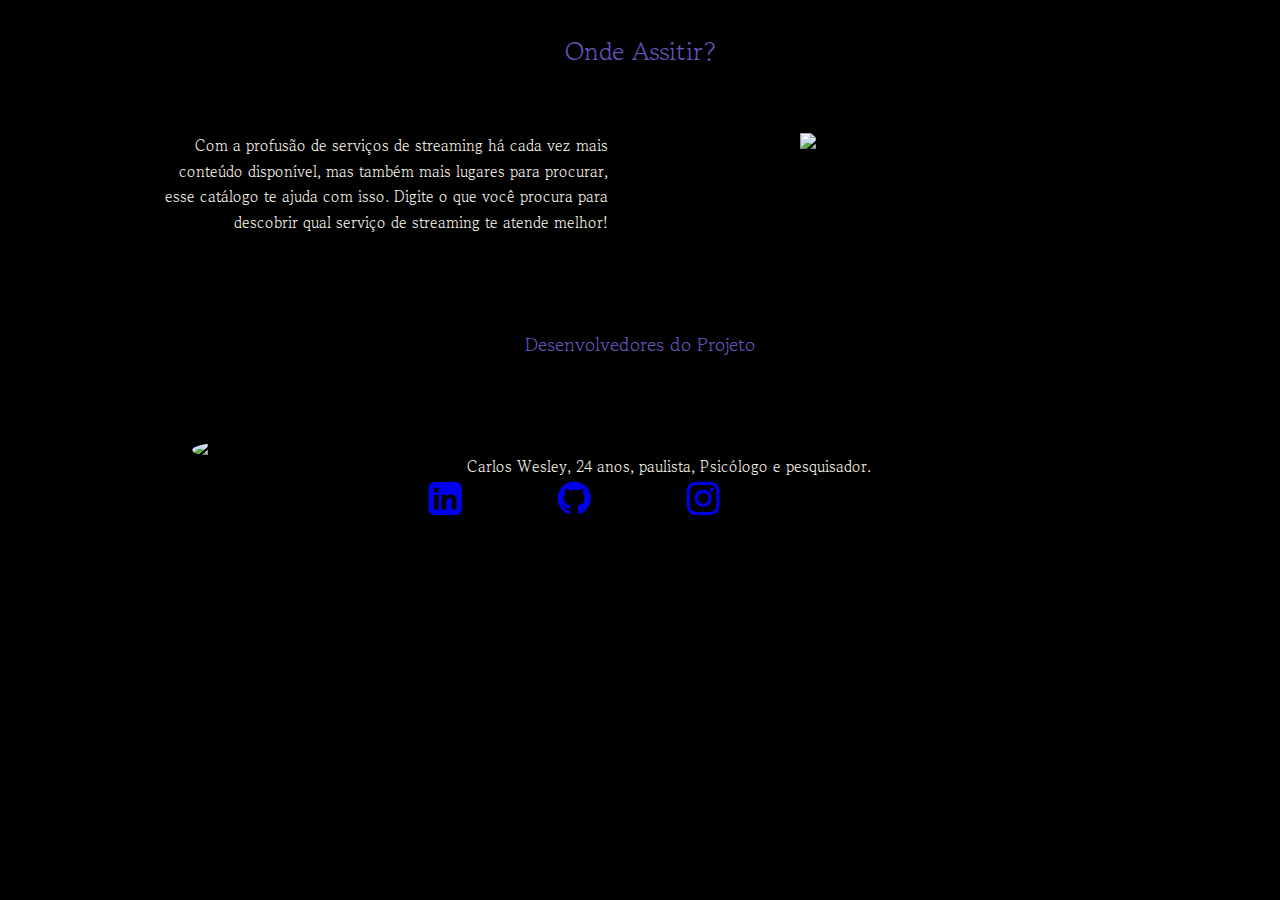
==== templates/index.html @ cbc3d456 "Merge branch 'main' of https://github.com/carlos1500/Projeto---Cat-logo" ====
<!DOCTYPE html>
<html lang="pt-br">

<head>
    <meta charset="UTF-8">
    <meta http-equiv="X-UA-Compatible" content="IE=edge">
    <meta name="viewport" content="width=device-width, initial-scale=1.0">
    <link rel="stylesheet" href="../static/css/style.css">
    <link rel="stylesheet" href="https://stackpath.bootstrapcdn.com/font-awesome/4.7.0/css/font-awesome.min.css">
    <title>Catálogo</title>
</head>

<body>

    <header>
        <P1>Onde Assitir?</P1>
        <span> Com a profusão de serviços de streaming há cada vez mais conteúdo disponível, mas também mais lugares
            para procurar, esse catálogo te ajuda com isso. Digite o que você procura para descobrir qual serviço de
            streaming te atende melhor!</span>
        <img src="../static/img/assitindo.png" alt="Ilustração de Homem assistindo com óculos 3D">
    </header>

    <section id="devs"> 
        <P2> Desenvolvedores do Projeto </P2>
        <div id=carlos>
        <img src="../static/img/euzinho.png" alt="foto de :">
        <div id=descrição> Carlos Wesley, 24 anos, paulista, Psicólogo e pesquisador.  </div>
        <div id="redes">
            <a href="https://www.linkedin.com/in/carlos1500/" target="_blank"> <i class="fa fa-linkedin-square" aria-hidden="true"></i>
            </a>

            <a href="https://github.com/carlos1500" target="_blank">
                <i class="fa fa-github" aria-hidden="true"></i>
            </a>

            <a href="https://www.instagram.com/espacopoiesis/" target="_blank">
                <i class="fa fa-instagram" aria-hidden="true"></i>
            </a></div>


        </div>

    </section>
<!-- aba -->
</body>
<!-- comentario de teste -->
<!-- cc -->
<footer>

</footer>

</html>
---- static/css/style.css ----
@import url('https://fonts.googleapis.com/css2?family=Gowun+Batang:wght@400;700&display=swap');


* {margin: 0;
    padding: 0;

}

body {
    background-color: black;
    background-image: url(../img/backpurple.jpg);
}

body header { display: flex;
    flex-wrap: wrap;
}

body header p1 {
    font-family: 'Gowun Batang', serif;
    display: flex;
    width: 100%;
    justify-content: center;
    color: rgb(101, 86, 189);
    padding: 2rem;
    font-size: 2vw;
}

body header span {
    font-family: 'Gowun Batang', serif;
    display: flex;
    justify-content: center;
    align-content: center;
    align-items: center;
    width: 35%;
    color:floralwhite;
    padding: 2rem 4rem 2rem 10rem;
    font-size: 1.2vw;
    line-height: 2vw;
    text-align:right;
}

body header img {
    display: flex;
    width: 30%;
    justify-content: flex-end;
    padding: 2rem 3rem 2rem 8rem;
}

body section#devs{
    display: flex;
    flex-wrap: wrap;
    background-color: rgba(0, 0, 0, 0.788);
}

body section#devs P2 {
    font-family: 'Gowun Batang', serif;
    font-size: 1.5vw;
    width: 100%;
    padding: 4rem;
    color: floralwhite;
    display: flex;
    justify-content: center;
    color: rgb(101, 86, 189);
    text-shadow: blanchedalmond 3px;
    }

body section#devs div#carlos {
    display: flex;
    flex-wrap: wrap;
}
body section#devs div#carlos img{
    width: 15%;
    padding: 1rem 4rem;
    margin-left: 8rem;
    display: flex;
    justify-content: center;
    border-radius: 50%;
}

body section#devs div#carlos div#descrição {
    font-family: 'Gowun Batang', serif;
    font-size: 1.2vw;
    width: 40%;
    padding: 2rem 2rem 0rem 0rem;
    color: floralwhite;
    display: flex;
    align-items: center;
    justify-content: center;
}

body section#devs div#carlos div#redes{
    width: 100%;
    padding: 0rem 2rem 2rem 0rem;
    display: flex;
    justify-content: center;
}

body section#devs div#carlos div#redes a{
    font-size: 3vw;
    padding: 0rem 3rem 0rem 3rem;
}
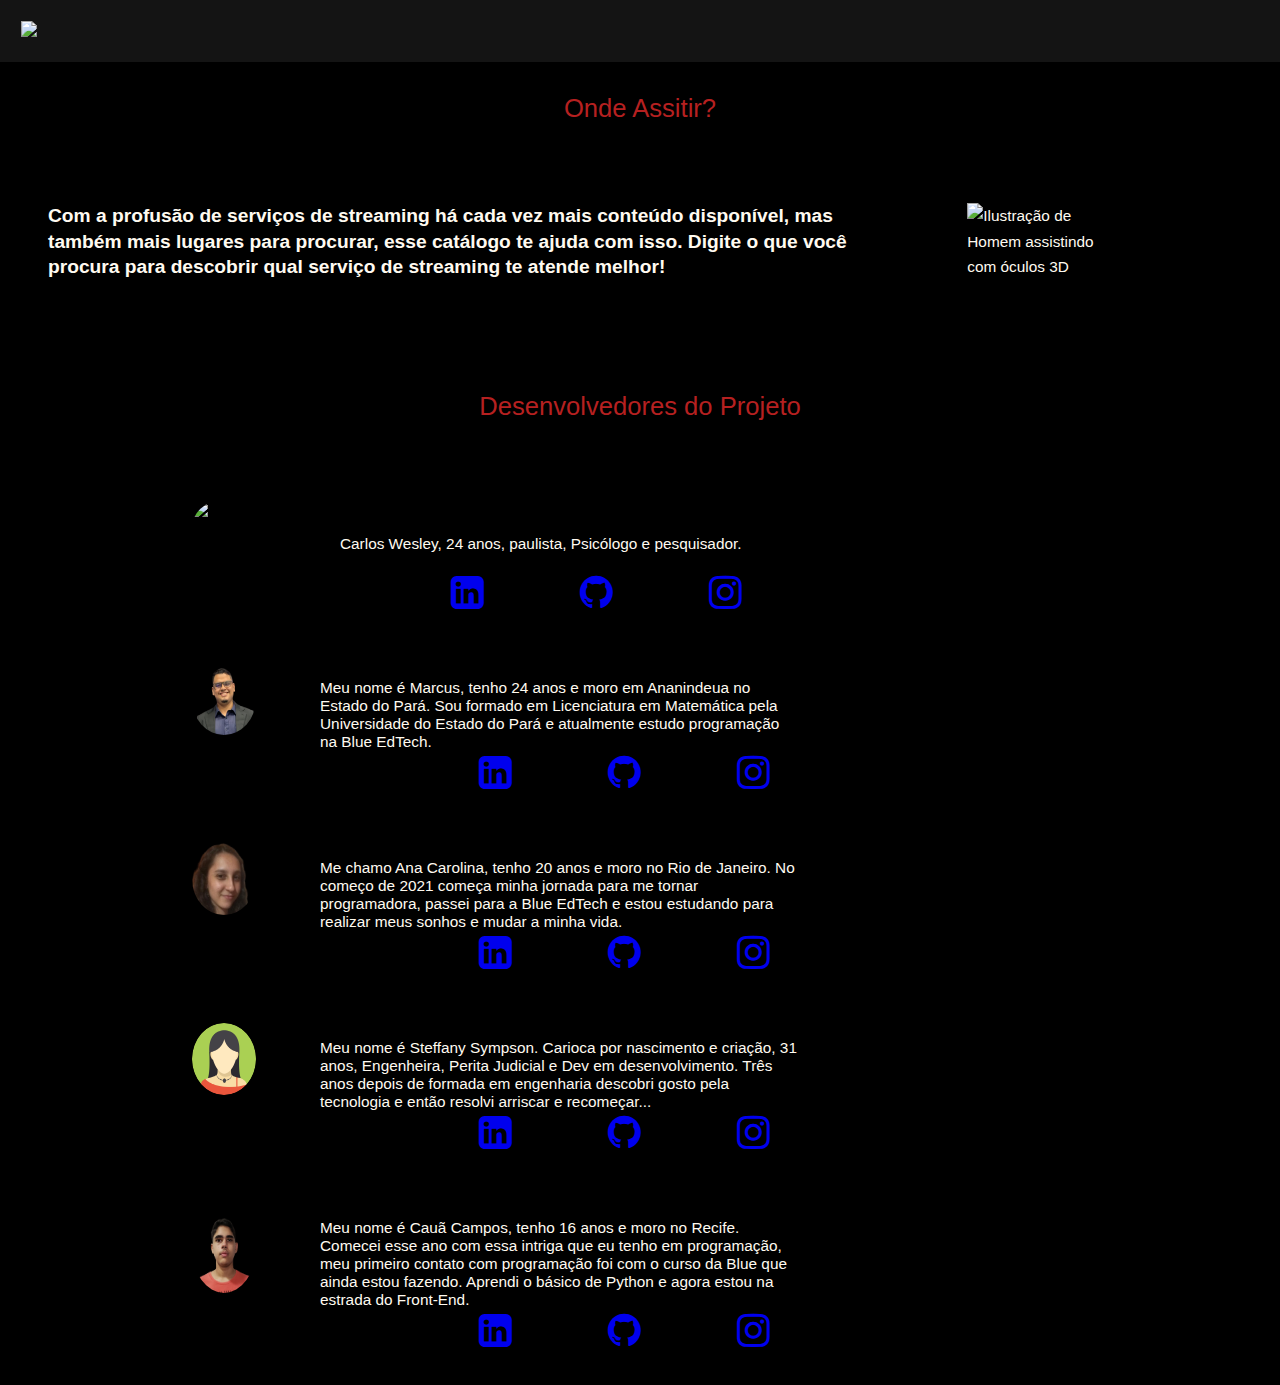
==== commit dc9c2e90: "atualização seção devs" ====
--- a/templates/index.html
+++ b/templates/index.html
@@ -11,40 +11,136 @@
 </head>
 
 <body>
+    <nav>
+        <div class="center">
+            <div class="nav-left">
+                <a href=""><img src="../static/img/nineflix.png"></a>
+            </div>
+
+            <div class="clear"></div>
+        </div>
+    </nav>
 
     <header>
         <P1>Onde Assitir?</P1>
-        <span> Com a profusão de serviços de streaming há cada vez mais conteúdo disponível, mas também mais lugares
-            para procurar, esse catálogo te ajuda com isso. Digite o que você procura para descobrir qual serviço de
-            streaming te atende melhor!</span>
-        <img src="../static/img/assitindo.png" alt="Ilustração de Homem assistindo com óculos 3D">
+        <div>
+            <span> Com a profusão de serviços de streaming há cada vez mais conteúdo disponível, mas também mais lugares
+                para procurar, esse catálogo te ajuda com isso. Digite o que você procura para descobrir qual serviço de
+                streaming te atende melhor!</span>
+            <img src="../static/img/Virtual reality-pana.png" alt="Ilustração de Homem assistindo com óculos 3D">
+        </div>
     </header>
 
-    <section id="devs"> 
+    <section id="devs">
         <P2> Desenvolvedores do Projeto </P2>
-        <div id=carlos>
-        <img src="../static/img/euzinho.png" alt="foto de :">
-        <div id=descrição> Carlos Wesley, 24 anos, paulista, Psicólogo e pesquisador.  </div>
-        <div id="redes">
-            <a href="https://www.linkedin.com/in/carlos1500/" target="_blank"> <i class="fa fa-linkedin-square" aria-hidden="true"></i>
-            </a>
+        <div id=time>
+            <img src="../static/img/euzinho.png" alt="foto de carlos:">
+            <div id=descrição> Carlos Wesley, 24 anos, paulista, Psicólogo e pesquisador. </div>
+            <div id="redes">
+                <a href="https://www.linkedin.com/in/carlos1500/" target="_blank"> <i class="fa fa-linkedin-square"
+                        aria-hidden="true"></i>
+                </a>
 
-            <a href="https://github.com/carlos1500" target="_blank">
-                <i class="fa fa-github" aria-hidden="true"></i>
-            </a>
+                <a href="https://github.com/carlos1500" target="_blank">
+                    <i class="fa fa-github" aria-hidden="true"></i>
+                </a>
 
-            <a href="https://www.instagram.com/espacopoiesis/" target="_blank">
-                <i class="fa fa-instagram" aria-hidden="true"></i>
-            </a></div>
+                <a href="https://www.instagram.com/espacopoiesis/" target="_blank">
+                    <i class="fa fa-instagram" aria-hidden="true"></i>
+                </a>
+            </div>
+
+
+        </div>
+        <div id=time>
+            <img src="../static/img/marcus.png" alt="foto de marcus:">
+            <div id=descrição> Meu nome é Marcus, tenho 24 anos e moro em Ananindeua no Estado do Pará. Sou formado em
+                Licenciatura em Matemática pela Universidade do Estado do Pará e atualmente estudo programação na Blue
+                EdTech. </div>
+            <div id="redes">
+                <a href="https://www.linkedin.com/in/carlos1500/" target="_blank"> <i class="fa fa-linkedin-square"
+                        aria-hidden="true"></i>
+                </a>
+
+                <a href="https://github.com/carlos1500" target="_blank">
+                    <i class="fa fa-github" aria-hidden="true"></i>
+                </a>
+
+                <a href="https://www.instagram.com/espacopoiesis/" target="_blank">
+                    <i class="fa fa-instagram" aria-hidden="true"></i>
+                </a>
+            </div>
+
+
+        </div>
+        <div id=time>
+            <img src="../static/img/perfilq.png" alt="foto de Ana:">
+            <div id=descrição> Me chamo Ana Carolina, tenho 20 anos e moro no Rio de Janeiro. No começo de 2021 começa
+                minha jornada para me tornar programadora, passei para a Blue EdTech e estou estudando para realizar
+                meus sonhos e mudar a minha vida.</div>
+            <div id="redes">
+                <a href="https://www.linkedin.com/in/carlos1500/" target="_blank"> <i class="fa fa-linkedin-square"
+                        aria-hidden="true"></i>
+                </a>
+
+                <a href="https://github.com/carlos1500" target="_blank">
+                    <i class="fa fa-github" aria-hidden="true"></i>
+                </a>
+
+                <a href="https://www.instagram.com/espacopoiesis/" target="_blank">
+                    <i class="fa fa-instagram" aria-hidden="true"></i>
+                </a>
+            </div>
+
+
+        </div>
+        <div id=time>
+            <img src="../static/img/avataf.png" alt="foto de Steffany:">
+            <div id=descrição>Meu nome é Steffany Sympson. Carioca por nascimento e criação, 31 anos, Engenheira, Perita
+                Judicial e Dev em desenvolvimento. Três anos depois de formada em engenharia descobri gosto pela
+                tecnologia e então resolvi arriscar e recomeçar... </div>
+            <div id="redes">
+                <a href="https://www.linkedin.com/in/carlos1500/" target="_blank"> <i class="fa fa-linkedin-square"
+                        aria-hidden="true"></i>
+                </a>
+
+                <a href="https://github.com/carlos1500" target="_blank">
+                    <i class="fa fa-github" aria-hidden="true"></i>
+                </a>
+
+                <a href="https://www.instagram.com/espacopoiesis/" target="_blank">
+                    <i class="fa fa-instagram" aria-hidden="true"></i>
+                </a>
+            </div>
+
+
+        </div>
+        <div id=time>
+            <img src="../static/img/cauaft.png" alt="foto de Cauã:">
+            <div id=descrição>Meu nome é Cauã Campos, tenho 16 anos e moro no Recife. Comecei esse ano com essa intriga
+                que eu tenho em programação, meu primeiro contato com programação foi com o curso da Blue que ainda
+                estou fazendo. Aprendi o básico de Python e agora estou na estrada do Front-End.</div>
+            <div id="redes">
+                <a href="https://www.linkedin.com/in/carlos1500/" target="_blank"> <i class="fa fa-linkedin-square"
+                        aria-hidden="true"></i>
+                </a>
+
+                <a href="https://github.com/carlos1500" target="_blank">
+                    <i class="fa fa-github" aria-hidden="true"></i>
+                </a>
+
+                <a href="https://www.instagram.com/espacopoiesis/" target="_blank">
+                    <i class="fa fa-instagram" aria-hidden="true"></i>
+                </a>
+            </div>
 
 
         </div>
 
     </section>
-<!-- aba -->
+
 </body>
-<!-- comentario de teste -->
-<!-- cc -->
+
 <footer>
 
 </footer>
--- a/static/css/style.css
+++ b/static/css/style.css
@@ -1,51 +1,74 @@
-@import url('https://fonts.googleapis.com/css2?family=Gowun+Batang:wght@400;700&display=swap');
+*{
+    margin: 0;
+    padding: 0;
+    box-sizing: border-box;
+    font-family: "Helvetica";
+  }
+  
+  body {
+    font-family: 'Helvetica';
+    background-color: #000000;
+    background-size: cover;
+    background-repeat: no-repeat;
+  }
 
-
-* {margin: 0;
-    padding: 0;
-
-}
-
-body {
-    background-color: black;
-    background-image: url(../img/backpurple.jpg);
-}
-
-body header { display: flex;
-    flex-wrap: wrap;
-}
+    .center{
+    max-width: 1480px;
+    padding: 1px;
+  }
+  
+  nav{
+    background: #141414;
+    padding: 20px;
+    display: flex;
+  }
+  
+  .nav-left{
+    float: left;
+  }
+  
+  .nav-left img{
+    max-width: 150px;
+  }
+  .menu-nav{
+    position: relative;
+    top: -15px;
+    display: inline-block;
+    margin-left: 30px;
+  }
 
 body header p1 {
-    font-family: 'Gowun Batang', serif;
     display: flex;
     width: 100%;
     justify-content: center;
-    color: rgb(101, 86, 189);
+    color: rgb(182, 32, 32);
     padding: 2rem;
     font-size: 2vw;
 }
 
-body header span {
-    font-family: 'Gowun Batang', serif;
+body header div {
     display: flex;
     justify-content: center;
-    align-content: center;
+    color:floralwhite;
+    font-size: 1.2vw;
+    line-height: 2vw; 
     align-items: center;
-    width: 35%;
-    color:floralwhite;
-    padding: 2rem 4rem 2rem 10rem;
-    font-size: 1.2vw;
-    line-height: 2vw;
-    text-align:right;
 }
 
 body header img {
     display: flex;
     width: 30%;
     justify-content: flex-end;
-    padding: 2rem 3rem 2rem 8rem;
+    padding: 1.5rem;
+    margin-right: 10rem;
 }
 
+header div span {
+    font-size: 1.5vw;
+    font-weight: 700;
+    color:floralwhite;
+    padding: 3rem;
+}
 body section#devs{
     display: flex;
     flex-wrap: wrap;
@@ -53,22 +76,22 @@
 }
 
 body section#devs P2 {
-    font-family: 'Gowun Batang', serif;
-    font-size: 1.5vw;
+    font-family: 'Helvetica', serif;
+    font-size: 2vw;
     width: 100%;
     padding: 4rem;
     color: floralwhite;
     display: flex;
     justify-content: center;
-    color: rgb(101, 86, 189);
+    color: rgb(182, 32, 32);
     text-shadow: blanchedalmond 3px;
     }
 
-body section#devs div#carlos {
+body section#devs div#time {
     display: flex;
     flex-wrap: wrap;
 }
-body section#devs div#carlos img{
+body section#devs div#time img{
     width: 15%;
     padding: 1rem 4rem;
     margin-left: 8rem;
@@ -77,8 +100,9 @@
     border-radius: 50%;
 }
 
-body section#devs div#carlos div#descrição {
-    font-family: 'Gowun Batang', serif;
+body section#devs div#time div#descrição {
+    font-family: 'Helvetica', serif;
+    font-weight: 500;
     font-size: 1.2vw;
     width: 40%;
     padding: 2rem 2rem 0rem 0rem;
@@ -88,14 +112,14 @@
     justify-content: center;
 }
 
-body section#devs div#carlos div#redes{
+body section#devs div#time div#redes{
     width: 100%;
     padding: 0rem 2rem 2rem 0rem;
     display: flex;
     justify-content: center;
 }
 
-body section#devs div#carlos div#redes a{
+body section#devs div#time div#redes a{
     font-size: 3vw;
     padding: 0rem 3rem 0rem 3rem;
-}+} 
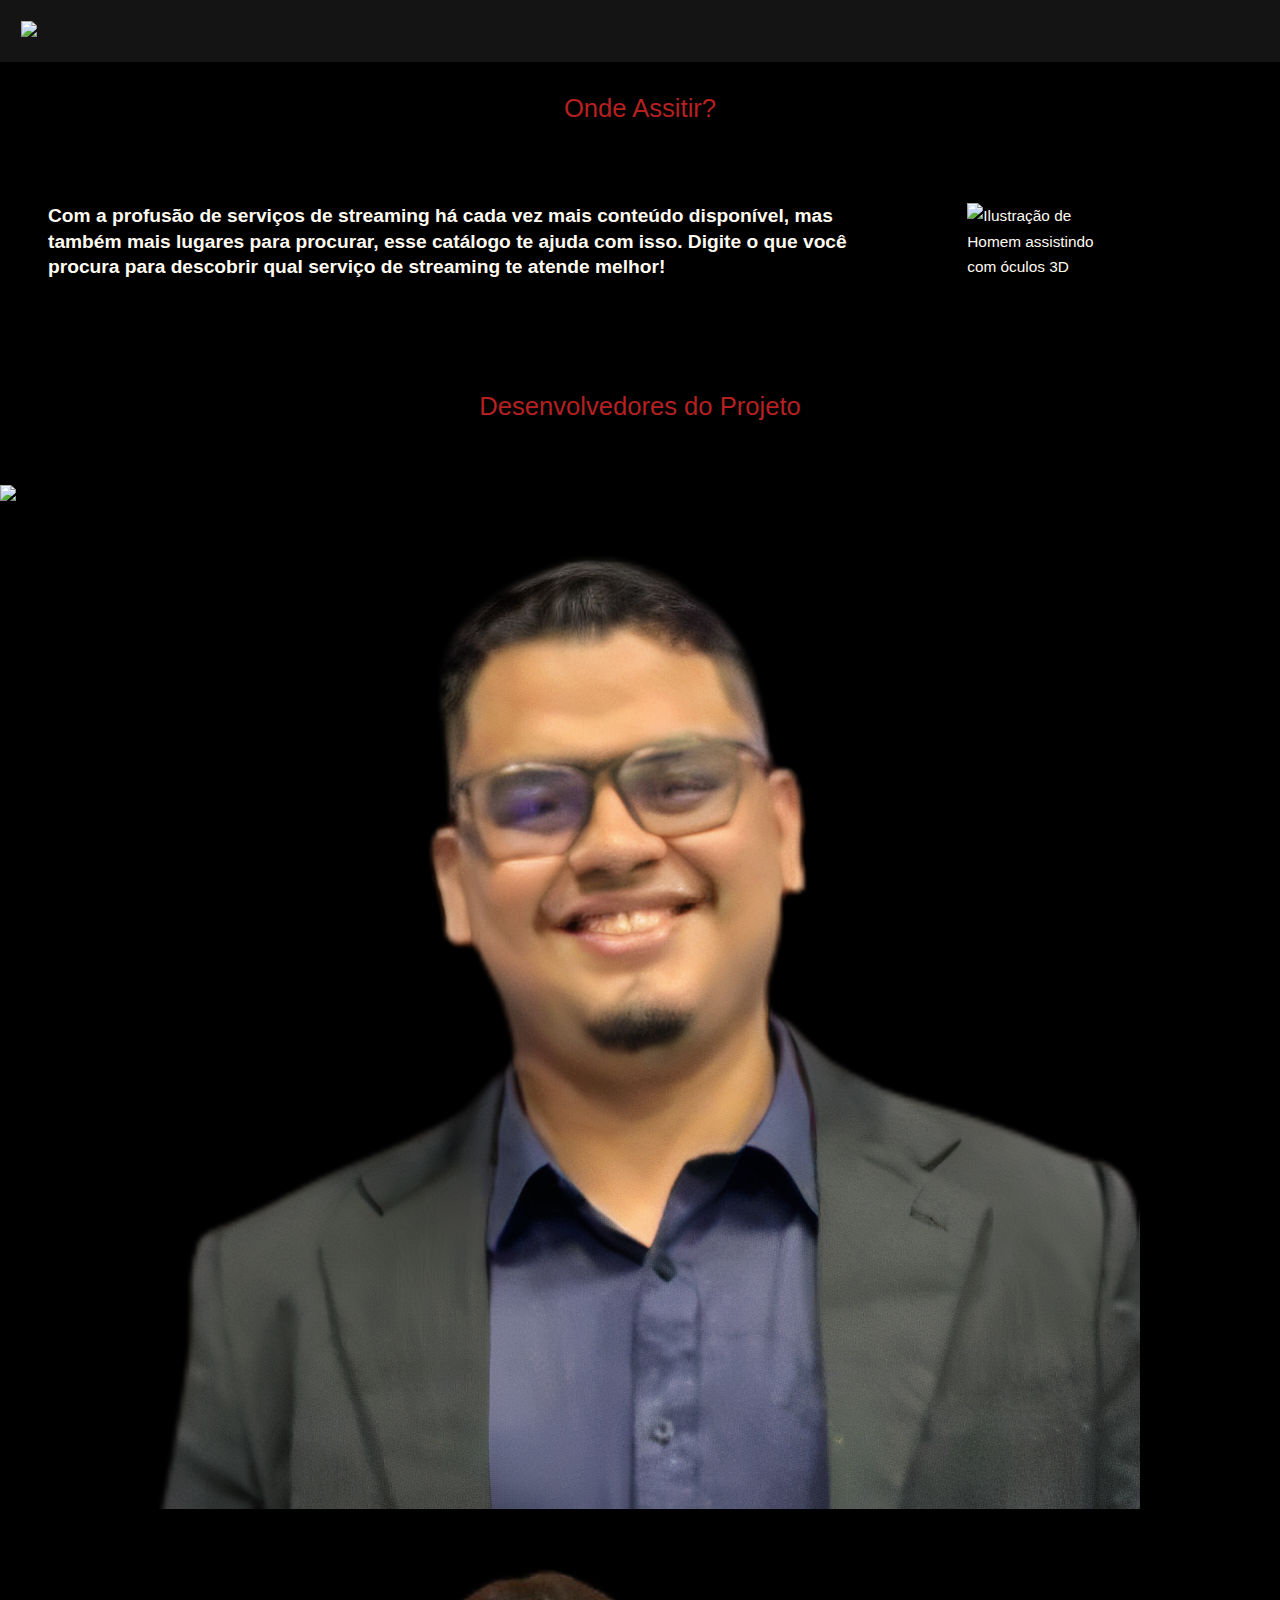
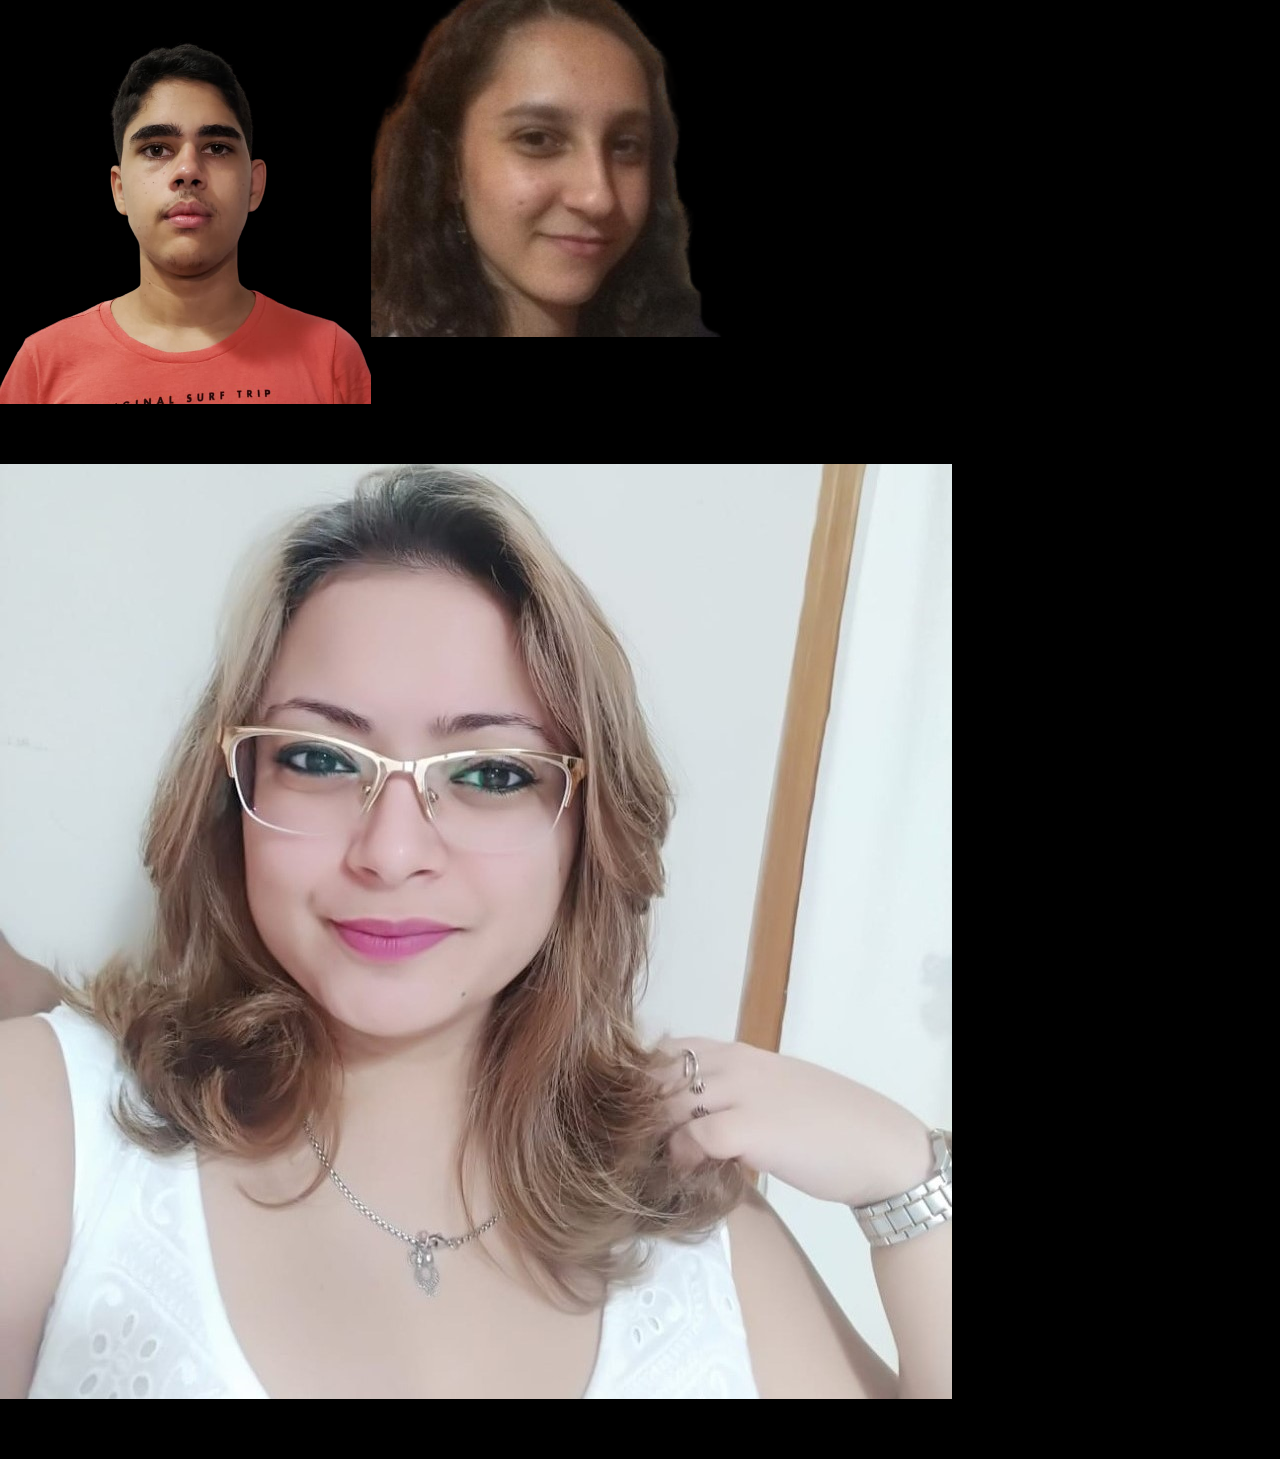
==== commit 5f77c60d: "adição foto steffany" ====
--- a/templates/index.html
+++ b/templates/index.html
@@ -33,108 +33,45 @@
 
     <section id="devs">
         <P2> Desenvolvedores do Projeto </P2>
-        <div id=time>
-            <img src="../static/img/euzinho.png" alt="foto de carlos:">
-            <div id=descrição> Carlos Wesley, 24 anos, paulista, Psicólogo e pesquisador. </div>
-            <div id="redes">
-                <a href="https://www.linkedin.com/in/carlos1500/" target="_blank"> <i class="fa fa-linkedin-square"
-                        aria-hidden="true"></i>
-                </a>
-
-                <a href="https://github.com/carlos1500" target="_blank">
-                    <i class="fa fa-github" aria-hidden="true"></i>
-                </a>
-
-                <a href="https://www.instagram.com/espacopoiesis/" target="_blank">
-                    <i class="fa fa-instagram" aria-hidden="true"></i>
-                </a>
+        <div class="box">
+            <div class="imgBX">
+                <img src="../static/img/euzinho.png">
             </div>
-
-
+            <div class="content">
+                <h2>Carlos<br><span>Developer</span></h2>
+            </div>
         </div>
-        <div id=time>
-            <img src="../static/img/marcus.png" alt="foto de marcus:">
-            <div id=descrição> Meu nome é Marcus, tenho 24 anos e moro em Ananindeua no Estado do Pará. Sou formado em
-                Licenciatura em Matemática pela Universidade do Estado do Pará e atualmente estudo programação na Blue
-                EdTech. </div>
-            <div id="redes">
-                <a href="https://www.linkedin.com/in/carlos1500/" target="_blank"> <i class="fa fa-linkedin-square"
-                        aria-hidden="true"></i>
-                </a>
-
-                <a href="https://github.com/carlos1500" target="_blank">
-                    <i class="fa fa-github" aria-hidden="true"></i>
-                </a>
-
-                <a href="https://www.instagram.com/espacopoiesis/" target="_blank">
-                    <i class="fa fa-instagram" aria-hidden="true"></i>
-                </a>
+        <div class="box">
+            <div class="imgBX">
+                <img src="../static/img/marcus.png">
             </div>
-
-
+            <div class="content">
+                <h2>Marcus<br><span>Developer</span></h2>
+            </div>
         </div>
-        <div id=time>
-            <img src="../static/img/perfilq.png" alt="foto de Ana:">
-            <div id=descrição> Me chamo Ana Carolina, tenho 20 anos e moro no Rio de Janeiro. No começo de 2021 começa
-                minha jornada para me tornar programadora, passei para a Blue EdTech e estou estudando para realizar
-                meus sonhos e mudar a minha vida.</div>
-            <div id="redes">
-                <a href="https://www.linkedin.com/in/carlos1500/" target="_blank"> <i class="fa fa-linkedin-square"
-                        aria-hidden="true"></i>
-                </a>
-
-                <a href="https://github.com/carlos1500" target="_blank">
-                    <i class="fa fa-github" aria-hidden="true"></i>
-                </a>
-
-                <a href="https://www.instagram.com/espacopoiesis/" target="_blank">
-                    <i class="fa fa-instagram" aria-hidden="true"></i>
-                </a>
+        <div class="box">
+            <div class="imgBX">
+                <img src="../static/img/cauaft.png">
             </div>
-
-
+            <div class="content">
+                <h2>Cauã<br><span>Developer</span></h2>
+            </div>
         </div>
-        <div id=time>
-            <img src="../static/img/avataf.png" alt="foto de Steffany:">
-            <div id=descrição>Meu nome é Steffany Sympson. Carioca por nascimento e criação, 31 anos, Engenheira, Perita
-                Judicial e Dev em desenvolvimento. Três anos depois de formada em engenharia descobri gosto pela
-                tecnologia e então resolvi arriscar e recomeçar... </div>
-            <div id="redes">
-                <a href="https://www.linkedin.com/in/carlos1500/" target="_blank"> <i class="fa fa-linkedin-square"
-                        aria-hidden="true"></i>
-                </a>
-
-                <a href="https://github.com/carlos1500" target="_blank">
-                    <i class="fa fa-github" aria-hidden="true"></i>
-                </a>
-
-                <a href="https://www.instagram.com/espacopoiesis/" target="_blank">
-                    <i class="fa fa-instagram" aria-hidden="true"></i>
-                </a>
+        <div class="box">
+            <div class="imgBX">
+                <img src="../static/img/perfilq.png">
             </div>
-
-
+            <div class="content">
+                <h2>Ana Carolina<br><span>Developer</span></h2>
+            </div>
         </div>
-        <div id=time>
-            <img src="../static/img/cauaft.png" alt="foto de Cauã:">
-            <div id=descrição>Meu nome é Cauã Campos, tenho 16 anos e moro no Recife. Comecei esse ano com essa intriga
-                que eu tenho em programação, meu primeiro contato com programação foi com o curso da Blue que ainda
-                estou fazendo. Aprendi o básico de Python e agora estou na estrada do Front-End.</div>
-            <div id="redes">
-                <a href="https://www.linkedin.com/in/carlos1500/" target="_blank"> <i class="fa fa-linkedin-square"
-                        aria-hidden="true"></i>
-                </a>
-
-                <a href="https://github.com/carlos1500" target="_blank">
-                    <i class="fa fa-github" aria-hidden="true"></i>
-                </a>
-
-                <a href="https://www.instagram.com/espacopoiesis/" target="_blank">
-                    <i class="fa fa-instagram" aria-hidden="true"></i>
-                </a>
+        <div class="box">
+            <div class="imgBX">
+                <img src="../static/img/WhatsApp Image 2021-07-30 at 22.15.38 (1).jpeg">
             </div>
-
-
+            <div class="content">
+                <h2>Steffany Sympson<br><span>Developer</span></h2>
+            </div>
         </div>
 
     </section>
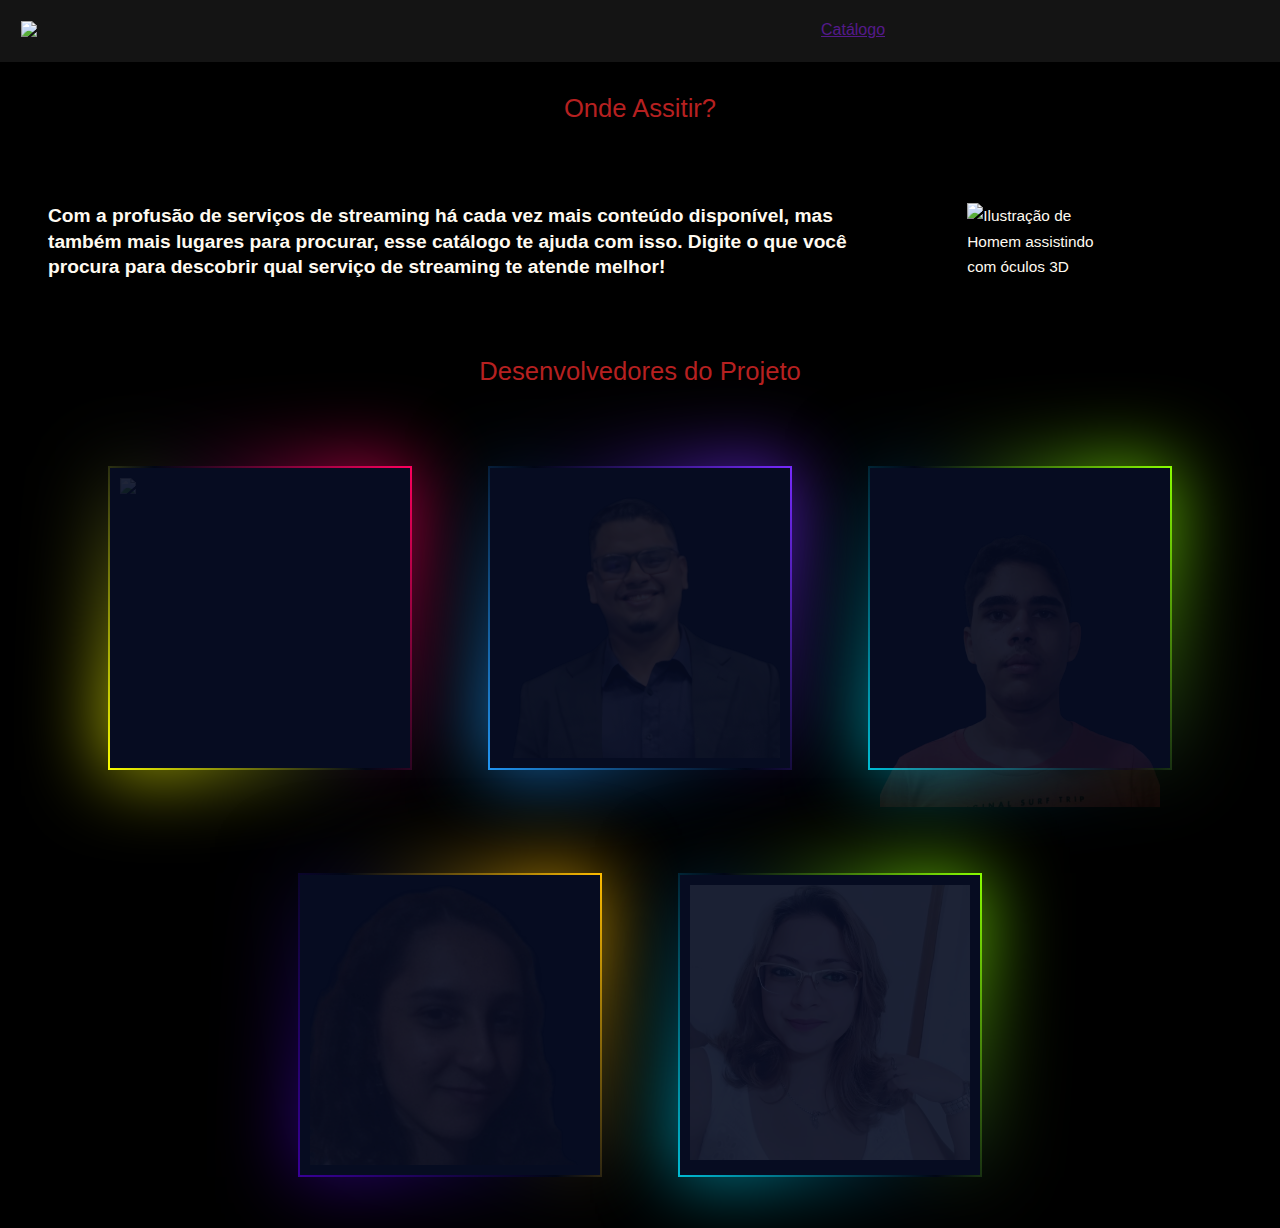
==== commit d302d584: "inicio da mudança da navbar" ====
--- a/templates/index.html
+++ b/templates/index.html
@@ -15,6 +15,9 @@
         <div class="center">
             <div class="nav-left">
                 <a href=""><img src="../static/img/nineflix.png"></a>
+            </div>
+            <div class="nav-right">
+                <a href="">Catálogo</a>
             </div>
 
             <div class="clear"></div>
--- a/static/css/style.css
+++ b/static/css/style.css
@@ -22,11 +22,16 @@
     padding: 20px;
     display: flex;
   }
+
+  .nav-right{
+    display: flex;
+    margin-left: 50rem;
+  }
   
   .nav-left{
     float: left;
   }
-  
+ 
   .nav-left img{
     max-width: 150px;
   }
@@ -37,6 +42,8 @@
     margin-left: 30px;
   }
 
+
+
 body header p1 {
     display: flex;
     width: 100%;
@@ -69,57 +76,136 @@
     color:floralwhite;
     padding: 3rem;
 }
+
 body section#devs{
-    display: flex;
-    flex-wrap: wrap;
-    background-color: rgba(0, 0, 0, 0.788);
+  display: flex;
+  justify-content: center;
+  align-items: center;
+  flex-wrap: wrap;
+  min-height: 100vh;
+}
+
+.box{
+  position: relative;
+  width: 300px;
+  height: 300px;
+  display: flex;
+  justify-content: center;
+  align-items: center;
+  margin: 40px;
+  background: #060c21;
+  transition: 0.5s;
+}
+
+.box:hover{
+  height: 400px;
+}
+
+.box .imgBX{
+  position: absolute;
+  top: 0;
+  left: 0;
+  width: 100%;
+  height: 100%;
+  padding: 10px;
+  box-sizing: border-box;
+}
+
+.box .imgBX img{
+  max-width: 100%;
+  opacity: 0.1;
+  transition: 0.5s;
+}
+
+.box:hover .imgBX img{
+  opacity: 1;
+}
+
+.box:before{
+  content: "";
+  position: absolute;
+  top: -2px;
+  left: -2px;
+  right: -2px;
+  bottom: -2px;
+  background: #fff;
+  z-index: -1;
+}
+
+.box:after{
+  content: "";
+  position: absolute;
+  top: -2px;
+  left: -2px;
+  right: -2px;
+  bottom: -2px;
+  background: #fff;
+  z-index: -2;
+  filter: blur(40px);
+}
+
+.box:before, .box:after{
+  background: linear-gradient(235deg,#89ff00,#010615,#00bcd4);
+}
+
+.box:nth-child(2):before, .box:nth-child(2):after{
+  background: linear-gradient(235deg,#ff005e,#010615,#fbff00);
+}
+
+.box:nth-child(3):before, .box:nth-child(3):after{
+  background: linear-gradient(235deg,#772aff,#010615,#2196f3);
+}
+
+.box:nth-child(3):before, .box:nth-child(3):after{
+  background: linear-gradient(235deg,#772aff,#010615,#2196f3);
+}
+
+.box:nth-child(5):before, .box:nth-child(5):after{
+  background: linear-gradient(235deg,#ffbd00,#010615,#390099);
+}
+
+.box .content{
+  position: absolute;
+  bottom: 0;
+  left: 10px;
+  right: 10px;
+  bottom: 10px;
+  height: 90px;
+  background: rgba(0,0,0,0.4);
+  display: flex;
+  justify-content: center;
+  align-items: center;
+  opacity: 0;
+  transition: 0.5s;
+}
+
+.box:hover .content{
+  opacity: 1;
+}
+
+.box .content h2{
+  font-size: 20px;
+  color: #fff;
+  font-weight: 500;
+  line-height: 20px;
+  letter-spacing: 1px;
+}
+
+.box .content h2 span{
+  font-size: 14px;
+  color: #fff;
+  font-weight: 200;
+  letter-spacing: 2px;
 }
 
 body section#devs P2 {
     font-family: 'Helvetica', serif;
     font-size: 2vw;
     width: 100%;
-    padding: 4rem;
+    padding: 1rem;
     color: floralwhite;
     display: flex;
     justify-content: center;
     color: rgb(182, 32, 32);
     text-shadow: blanchedalmond 3px;
     }
-
-body section#devs div#time {
-    display: flex;
-    flex-wrap: wrap;
-}
-body section#devs div#time img{
-    width: 15%;
-    padding: 1rem 4rem;
-    margin-left: 8rem;
-    display: flex;
-    justify-content: center;
-    border-radius: 50%;
-}
-
-body section#devs div#time div#descrição {
-    font-family: 'Helvetica', serif;
-    font-weight: 500;
-    font-size: 1.2vw;
-    width: 40%;
-    padding: 2rem 2rem 0rem 0rem;
-    color: floralwhite;
-    display: flex;
-    align-items: center;
-    justify-content: center;
-}
-
-body section#devs div#time div#redes{
-    width: 100%;
-    padding: 0rem 2rem 2rem 0rem;
-    display: flex;
-    justify-content: center;
-}
-
-body section#devs div#time div#redes a{
-    font-size: 3vw;
-    padding: 0rem 3rem 0rem 3rem;
-} 
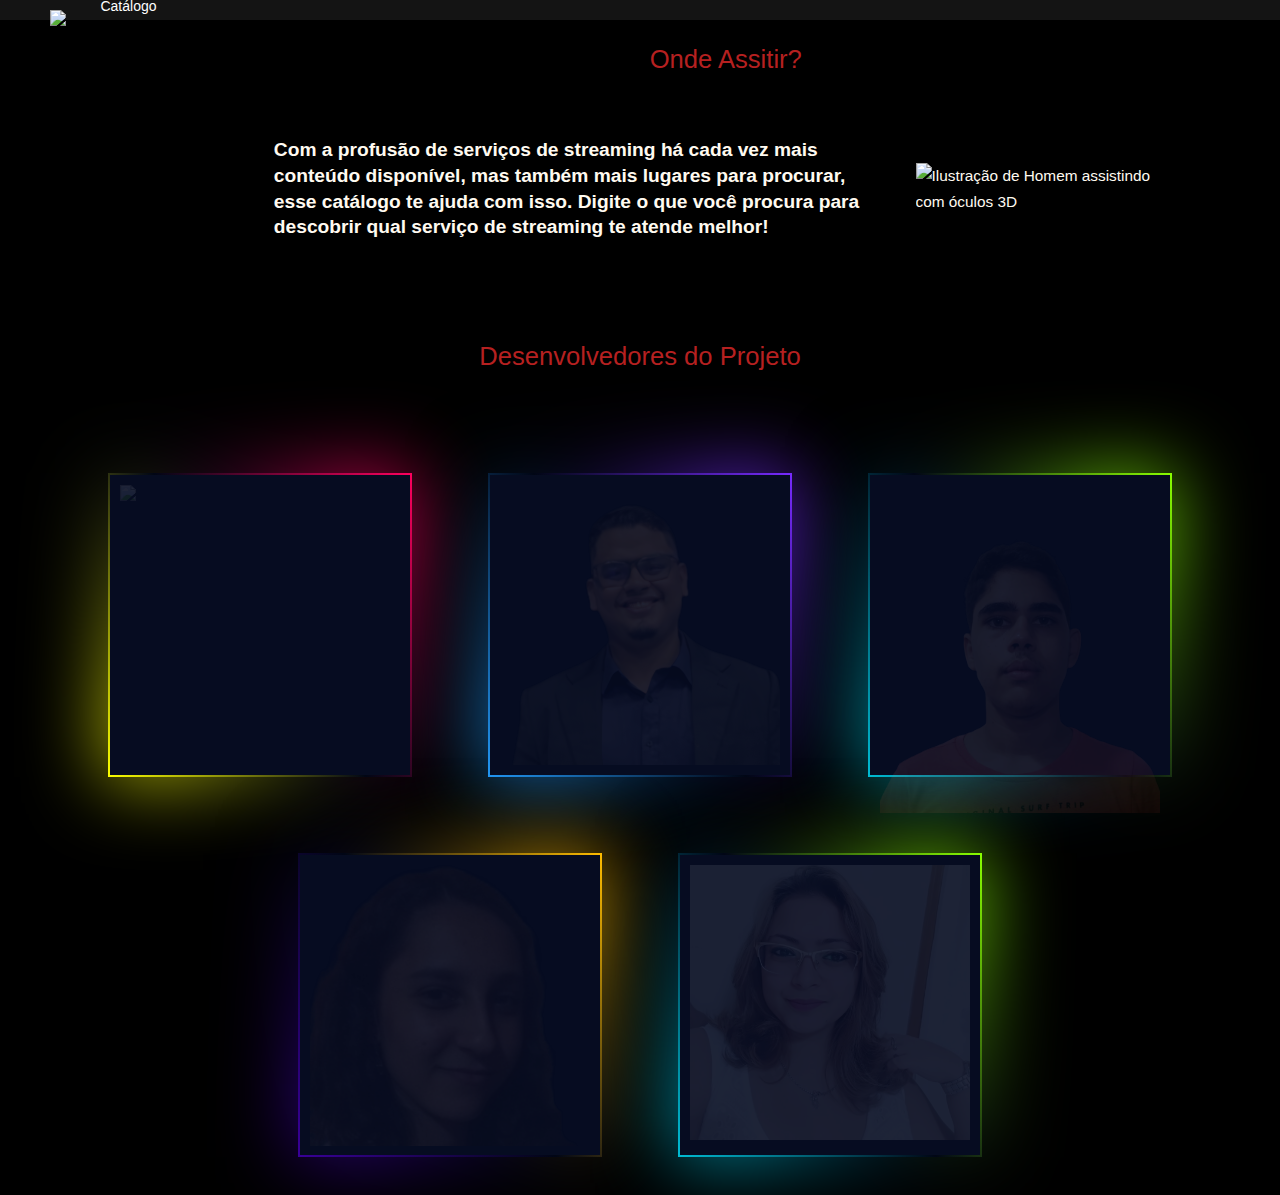
==== commit b64d3037: "ajustes navbar" ====
--- a/templates/index.html
+++ b/templates/index.html
@@ -11,13 +11,16 @@
 </head>
 
 <body>
+
     <nav>
         <div class="center">
             <div class="nav-left">
-                <a href=""><img src="../static/img/nineflix.png"></a>
-            </div>
-            <div class="nav-right">
-                <a href="">Catálogo</a>
+                <a href=""><img src="../static/img/logo.png"></a>
+                <div class="menu-nav">
+                    <ul>
+                        <li><a href="">Catálogo</a></li>
+                    </ul>
+                </div>
             </div>
 
             <div class="clear"></div>
--- a/static/css/style.css
+++ b/static/css/style.css
@@ -1,83 +1,96 @@
-*{
-    margin: 0;
-    padding: 0;
-    box-sizing: border-box;
-    font-family: "Helvetica";
-  }
-  
-  body {
-    font-family: 'Helvetica';
-    background-color: #000000;
-    background-size: cover;
-    background-repeat: no-repeat;
-  }
-
-    .center{
-    max-width: 1480px;
-    padding: 1px;
-  }
-  
-  nav{
-    background: #141414;
-    padding: 20px;
-    display: flex;
-  }
-
-  .nav-right{
-    display: flex;
-    margin-left: 50rem;
-  }
-  
-  .nav-left{
-    float: left;
-  }
- 
-  .nav-left img{
-    max-width: 150px;
-  }
-  .menu-nav{
-    position: relative;
-    top: -15px;
-    display: inline-block;
-    margin-left: 30px;
-  }
-
-
+* {
+  margin: 0;
+  padding: 0;
+  box-sizing: border-box;
+  font-family: "Helvetica";
+}
+
+body {
+  font-family: 'Helvetica';
+  background-color: #000000;
+  background-size: cover;
+  background-repeat: no-repeat;
+}
+
+.center {
+  max-width: 1480px;
+  padding: 10px;
+}
+
+nav {
+  background: #141414;
+  padding: 0 40px;
+}
+
+.nav-left {
+  float: left;
+}
+
+.nav-left img {
+  max-width: 140px;
+}
+
+.menu-nav {
+  position: relative;
+  top: -15px;
+  display: inline-block;
+  margin-left: 30px;
+}
+
+.menu-nav li{
+  font-size: 14px;
+  display: inline-block;
+  margin-right: 15px;
+}
+
+.menu-nav a{
+  color: white;
+  text-decoration: none;
+}
 
 body header p1 {
-    display: flex;
-    width: 100%;
-    justify-content: center;
-    color: rgb(182, 32, 32);
-    padding: 2rem;
-    font-size: 2vw;
+  display: flex;
+  width: 100%;
+  justify-content: center;
+  color: rgb(182, 32, 32);
+  padding: 25px;
+  font-size: 2vw;
+}
+
+body header {
+  display: flex;
+  flex-wrap: wrap;
 }
 
 body header div {
-    display: flex;
-    justify-content: center;
-    color:floralwhite;
-    font-size: 1.2vw;
-    line-height: 2vw; 
-    align-items: center;
+  display: flex;
+  justify-content: center;
+  color: floralwhite;
+  font-size: 1.2vw;
+  line-height: 2vw;
+  align-items: center;
+  flex-wrap: wrap;
 }
 
 body header img {
-    display: flex;
-    width: 30%;
-    justify-content: flex-end;
-    padding: 1.5rem;
-    margin-right: 10rem;
+  display: flex;
+  max-width: 25%;
+  justify-content: center;
+  flex-wrap: wrap;
+  padding: 15px;
+  margin-right: 3vw;
 }
 
 header div span {
-    font-size: 1.5vw;
-    font-weight: 700;
-    color:floralwhite;
-    padding: 3rem;
-}
-
-body section#devs{
+  max-width: 60%;
+  font-size: 1.5vw;
+  font-weight: 700;
+  color: floralwhite;
+  padding: 3vw;
+  flex-wrap: wrap;
+}
+
+body section#devs {
   display: flex;
   justify-content: center;
   align-items: center;
@@ -85,7 +98,7 @@
   min-height: 100vh;
 }
 
-.box{
+.box {
   position: relative;
   width: 300px;
   height: 300px;
@@ -97,11 +110,11 @@
   transition: 0.5s;
 }
 
-.box:hover{
+.box:hover {
   height: 400px;
 }
 
-.box .imgBX{
+.box .imgBX {
   position: absolute;
   top: 0;
   left: 0;
@@ -111,17 +124,17 @@
   box-sizing: border-box;
 }
 
-.box .imgBX img{
+.box .imgBX img {
   max-width: 100%;
   opacity: 0.1;
   transition: 0.5s;
 }
 
-.box:hover .imgBX img{
+.box:hover .imgBX img {
   opacity: 1;
 }
 
-.box:before{
+.box:before {
   content: "";
   position: absolute;
   top: -2px;
@@ -132,7 +145,7 @@
   z-index: -1;
 }
 
-.box:after{
+.box:after {
   content: "";
   position: absolute;
   top: -2px;
@@ -144,34 +157,34 @@
   filter: blur(40px);
 }
 
-.box:before, .box:after{
-  background: linear-gradient(235deg,#89ff00,#010615,#00bcd4);
-}
-
-.box:nth-child(2):before, .box:nth-child(2):after{
-  background: linear-gradient(235deg,#ff005e,#010615,#fbff00);
-}
-
-.box:nth-child(3):before, .box:nth-child(3):after{
-  background: linear-gradient(235deg,#772aff,#010615,#2196f3);
-}
-
-.box:nth-child(3):before, .box:nth-child(3):after{
-  background: linear-gradient(235deg,#772aff,#010615,#2196f3);
-}
-
-.box:nth-child(5):before, .box:nth-child(5):after{
-  background: linear-gradient(235deg,#ffbd00,#010615,#390099);
-}
-
-.box .content{
+.box:before, .box:after {
+  background: linear-gradient(235deg, #89ff00, #010615, #00bcd4);
+}
+
+.box:nth-child(2):before, .box:nth-child(2):after {
+  background: linear-gradient(235deg, #ff005e, #010615, #fbff00);
+}
+
+.box:nth-child(3):before, .box:nth-child(3):after {
+  background: linear-gradient(235deg, #772aff, #010615, #2196f3);
+}
+
+.box:nth-child(3):before, .box:nth-child(3):after {
+  background: linear-gradient(235deg, #772aff, #010615, #2196f3);
+}
+
+.box:nth-child(5):before, .box:nth-child(5):after {
+  background: linear-gradient(235deg, #ffbd00, #010615, #390099);
+}
+
+.box .content {
   position: absolute;
   bottom: 0;
   left: 10px;
   right: 10px;
   bottom: 10px;
   height: 90px;
-  background: rgba(0,0,0,0.4);
+  background: rgba(0, 0, 0, 0.4);
   display: flex;
   justify-content: center;
   align-items: center;
@@ -179,11 +192,11 @@
   transition: 0.5s;
 }
 
-.box:hover .content{
+.box:hover .content {
   opacity: 1;
 }
 
-.box .content h2{
+.box .content h2 {
   font-size: 20px;
   color: #fff;
   font-weight: 500;
@@ -191,7 +204,7 @@
   letter-spacing: 1px;
 }
 
-.box .content h2 span{
+.box .content h2 span {
   font-size: 14px;
   color: #fff;
   font-weight: 200;
@@ -199,13 +212,13 @@
 }
 
 body section#devs P2 {
-    font-family: 'Helvetica', serif;
-    font-size: 2vw;
-    width: 100%;
-    padding: 1rem;
-    color: floralwhite;
-    display: flex;
-    justify-content: center;
-    color: rgb(182, 32, 32);
-    text-shadow: blanchedalmond 3px;
-    }
+  font-family: 'Helvetica', serif;
+  font-size: 2vw;
+  width: 100%;
+  padding: 4rem;
+  color: floralwhite;
+  display: flex;
+  justify-content: center;
+  color: rgb(182, 32, 32);
+  text-shadow: blanchedalmond 3px;
+}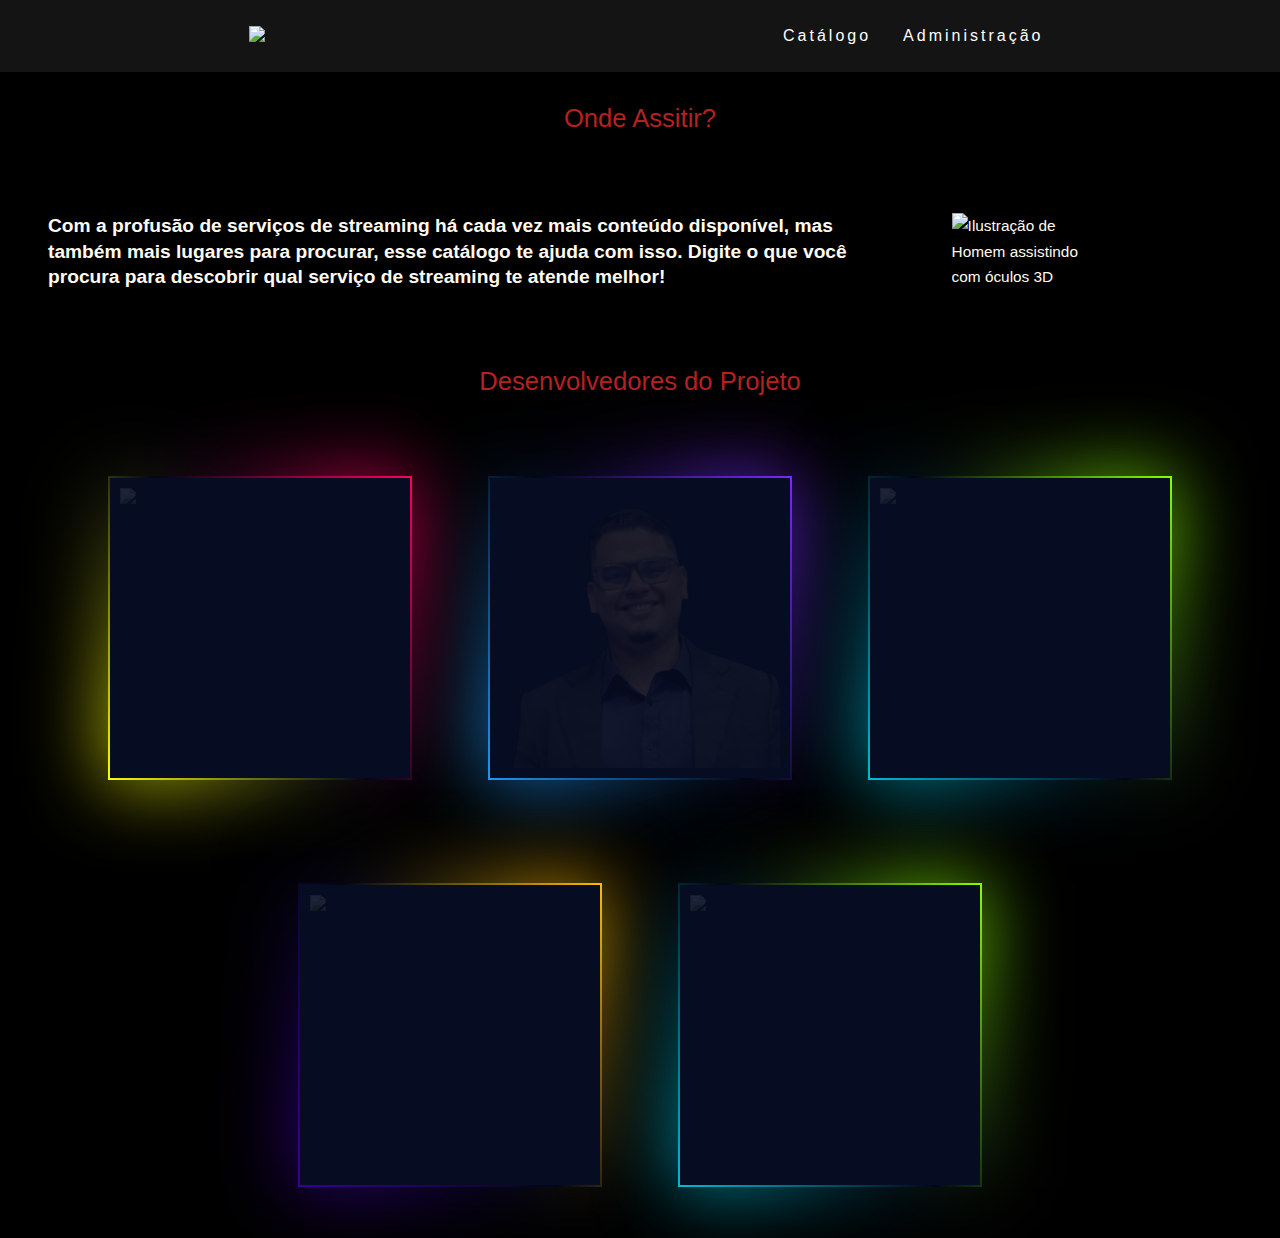
==== commit 5f964204: "mudança na navbar responsiva" ====
--- a/templates/index.html
+++ b/templates/index.html
@@ -13,18 +13,16 @@
 <body>
 
     <nav>
-        <div class="center">
-            <div class="nav-left">
-                <a href=""><img src="../static/img/logo.png"></a>
-                <div class="menu-nav">
-                    <ul>
-                        <li><a href="">Catálogo</a></li>
-                    </ul>
-                </div>
-            </div>
-
-            <div class="clear"></div>
+        <a class="logo" href=""><img src="../static/img/logo.png" id="img"></a>
+        <div class="mobile-menu">
+            <div class="line1"></div>
+            <div class="line2"></div>
+            <div class="line3"></div>
         </div>
+        <ul class="nav-list">
+            <li><a href="">Catálogo</a></li>
+            <li><a href="">Administração</a></li>
+        </ul>
     </nav>
 
     <header>
@@ -41,7 +39,7 @@
         <P2> Desenvolvedores do Projeto </P2>
         <div class="box">
             <div class="imgBX">
-                <img src="../static/img/euzinho.png">
+                <img src="../static/img/carlos.png">
             </div>
             <div class="content">
                 <h2>Carlos<br><span>Developer</span></h2>
@@ -57,7 +55,7 @@
         </div>
         <div class="box">
             <div class="imgBX">
-                <img src="../static/img/cauaft.png">
+                <img src="../static/img/caua.png">
             </div>
             <div class="content">
                 <h2>Cauã<br><span>Developer</span></h2>
@@ -65,7 +63,7 @@
         </div>
         <div class="box">
             <div class="imgBX">
-                <img src="../static/img/perfilq.png">
+                <img src="../static/img/ana.png">
             </div>
             <div class="content">
                 <h2>Ana Carolina<br><span>Developer</span></h2>
@@ -73,7 +71,7 @@
         </div>
         <div class="box">
             <div class="imgBX">
-                <img src="../static/img/WhatsApp Image 2021-07-30 at 22.15.38 (1).jpeg">
+                <img src="../static/img/steffany.png">
             </div>
             <div class="content">
                 <h2>Steffany Sympson<br><span>Developer</span></h2>
@@ -82,10 +80,12 @@
 
     </section>
 
+    <footer>
+
+    </footer>
+
+    <script src="../static/js/inicio.js"></script>
+
 </body>
 
-<footer>
-
-</footer>
-
 </html>--- a/static/css/style.css
+++ b/static/css/style.css
@@ -1,10 +1,9 @@
-* {
-  margin: 0;
-  padding: 0;
-  box-sizing: border-box;
-  font-family: "Helvetica";
-}
-
+*{
+    margin: 0;
+    padding: 0;
+    font-family: "Helvetica";
+  }
+  
 body {
   font-family: 'Helvetica';
   background-color: #000000;
@@ -12,93 +11,147 @@
   background-repeat: no-repeat;
 }
 
-.center {
-  max-width: 1480px;
-  padding: 10px;
-}
-
-nav {
+nav a{
+  color: #fff;
+  text-decoration: none;
+}
+
+nav a:hover{
+  opacity: 0.7;
+}
+
+nav a #img{
+  width: 50%;
+  padding: 1vw;
+}
+
+nav{
+  display: flex;
+  justify-content: space-around;
+  align-items: center;
+  font-family: system-ui, -apple-system, Helvetica, Arial, sans-serif;
   background: #141414;
-  padding: 0 40px;
-}
-
-.nav-left {
-  float: left;
-}
-
-.nav-left img {
-  max-width: 140px;
-}
-
-.menu-nav {
-  position: relative;
-  top: -15px;
-  display: inline-block;
-  margin-left: 30px;
-}
-
-.menu-nav li{
-  font-size: 14px;
-  display: inline-block;
-  margin-right: 15px;
-}
-
-.menu-nav a{
-  color: white;
-  text-decoration: none;
+  height: 8vh;
+}
+
+.nav-list{
+  list-style: none;
+  display: flex;
+}
+
+.nav-list li{
+  letter-spacing: 3px;
+  margin-left: 32px;
+}
+
+.mobile-menu{
+  display: none;
+  cursor: pointer;
+}
+
+.mobile-menu div{
+  width: 32px;
+  height: 2px;
+  background: #fff;
+  margin: 8px;
+  transition: 0.3s;
+}
+
+@media (max-width: 999px) {
+  body{
+    overflow-x: hidden;
+  }
+  .nav-list{
+    position: absolute;
+    top: 8vh;
+    right: 0;
+    width: 50vw;
+    height:60vh;
+    background: #141414;
+    flex-direction: column;
+    align-items: center;
+    justify-content: space-around;
+    transform: translateX(100%);
+    transition: transform  0.3s ease-in;
+  }
+  .nav-list li{
+    margin-left: 0;
+    opacity: 0;
+  }
+  .mobile-menu{
+    display: block;
+  }
+}
+
+.nav-list.active{
+  transform: translateX(0);
+}
+
+@keyframes navLinkFade{
+  from {
+    opacity: 0;
+    transform: translateX(50px);
+  }
+  to {
+    opacity: 1;
+    transform: translateX(0);
+  }
+}
+
+.mobile-menu.active .line1{
+  transform: rotate(-45deg) translate(-8px, 8px);
+}
+
+.mobile-menu.active .line2{
+  opacity: 0;
+}
+
+.mobile-menu.active .line3{
+  transform: rotate(45deg) translate(-5px, -7px);
 }
 
 body header p1 {
-  display: flex;
-  width: 100%;
-  justify-content: center;
-  color: rgb(182, 32, 32);
-  padding: 25px;
-  font-size: 2vw;
-}
-
-body header {
-  display: flex;
-  flex-wrap: wrap;
+    display: flex;
+    justify-content: center;
+    color: rgb(182, 32, 32);
+    padding: 2rem;
+    font-size: 2vw;
 }
 
 body header div {
-  display: flex;
-  justify-content: center;
-  color: floralwhite;
-  font-size: 1.2vw;
-  line-height: 2vw;
-  align-items: center;
-  flex-wrap: wrap;
+    display: flex;
+    justify-content: center;
+    color:floralwhite;
+    font-size: 1.2vw;
+    line-height: 2vw; 
+    align-items: center;
 }
 
 body header img {
-  display: flex;
-  max-width: 25%;
-  justify-content: center;
-  flex-wrap: wrap;
-  padding: 15px;
-  margin-right: 3vw;
+    display: flex;
+    width: 30%;
+    justify-content: flex-end;
+    padding: 1.5rem;
+    margin-right: 10rem;
 }
 
 header div span {
-  max-width: 60%;
-  font-size: 1.5vw;
-  font-weight: 700;
-  color: floralwhite;
-  padding: 3vw;
-  flex-wrap: wrap;
-}
-
-body section#devs {
+    font-size: 1.5vw;
+    font-weight: 700;
+    color:floralwhite;
+    padding: 3rem;
+}
+
+body section#devs{
   display: flex;
   justify-content: center;
   align-items: center;
   flex-wrap: wrap;
   min-height: 100vh;
-}
-
-.box {
+  z-index: initial;
+}
+
+.box{
   position: relative;
   width: 300px;
   height: 300px;
@@ -110,11 +163,11 @@
   transition: 0.5s;
 }
 
-.box:hover {
+.box:hover{
   height: 400px;
 }
 
-.box .imgBX {
+.box .imgBX{
   position: absolute;
   top: 0;
   left: 0;
@@ -124,28 +177,17 @@
   box-sizing: border-box;
 }
 
-.box .imgBX img {
+.box .imgBX img{
   max-width: 100%;
   opacity: 0.1;
   transition: 0.5s;
 }
 
-.box:hover .imgBX img {
+.box:hover .imgBX img{
   opacity: 1;
 }
 
-.box:before {
-  content: "";
-  position: absolute;
-  top: -2px;
-  left: -2px;
-  right: -2px;
-  bottom: -2px;
-  background: #fff;
-  z-index: -1;
-}
-
-.box:after {
+.box:before{
   content: "";
   position: absolute;
   top: -2px;
@@ -154,37 +196,48 @@
   bottom: -2px;
   background: #fff;
   z-index: -2;
+}
+
+.box:after{
+  content: "";
+  position: absolute;
+  top: -2px;
+  left: -2px;
+  right: -2px;
+  bottom: -2px;
+  background: #fff;
+  z-index: -3;
   filter: blur(40px);
 }
 
-.box:before, .box:after {
-  background: linear-gradient(235deg, #89ff00, #010615, #00bcd4);
-}
-
-.box:nth-child(2):before, .box:nth-child(2):after {
-  background: linear-gradient(235deg, #ff005e, #010615, #fbff00);
-}
-
-.box:nth-child(3):before, .box:nth-child(3):after {
-  background: linear-gradient(235deg, #772aff, #010615, #2196f3);
-}
-
-.box:nth-child(3):before, .box:nth-child(3):after {
-  background: linear-gradient(235deg, #772aff, #010615, #2196f3);
-}
-
-.box:nth-child(5):before, .box:nth-child(5):after {
-  background: linear-gradient(235deg, #ffbd00, #010615, #390099);
-}
-
-.box .content {
+.box:before, .box:after{
+  background: linear-gradient(235deg,#89ff00,#010615,#00bcd4);
+}
+
+.box:nth-child(2):before, .box:nth-child(2):after{
+  background: linear-gradient(235deg,#ff005e,#010615,#fbff00);
+}
+
+.box:nth-child(3):before, .box:nth-child(3):after{
+  background: linear-gradient(235deg,#772aff,#010615,#2196f3);
+}
+
+.box:nth-child(3):before, .box:nth-child(3):after{
+  background: linear-gradient(235deg,#772aff,#010615,#2196f3);
+}
+
+.box:nth-child(5):before, .box:nth-child(5):after{
+  background: linear-gradient(235deg,#ffbd00,#010615,#390099);
+}
+
+.box .content{
   position: absolute;
   bottom: 0;
   left: 10px;
   right: 10px;
   bottom: 10px;
   height: 90px;
-  background: rgba(0, 0, 0, 0.4);
+  background: rgba(0,0,0,0.4);
   display: flex;
   justify-content: center;
   align-items: center;
@@ -192,11 +245,11 @@
   transition: 0.5s;
 }
 
-.box:hover .content {
+.box:hover .content{
   opacity: 1;
 }
 
-.box .content h2 {
+.box .content h2{
   font-size: 20px;
   color: #fff;
   font-weight: 500;
@@ -204,7 +257,7 @@
   letter-spacing: 1px;
 }
 
-.box .content h2 span {
+.box .content h2 span{
   font-size: 14px;
   color: #fff;
   font-weight: 200;
@@ -212,13 +265,13 @@
 }
 
 body section#devs P2 {
-  font-family: 'Helvetica', serif;
-  font-size: 2vw;
-  width: 100%;
-  padding: 4rem;
-  color: floralwhite;
-  display: flex;
-  justify-content: center;
-  color: rgb(182, 32, 32);
-  text-shadow: blanchedalmond 3px;
-}+    font-family: 'Helvetica', serif;
+    font-size: 2vw;
+    width: 100%;
+    padding: 1rem;
+    color: floralwhite;
+    display: flex;
+    justify-content: center;
+    color: rgb(182, 32, 32);
+    text-shadow: blanchedalmond 3px;
+    }
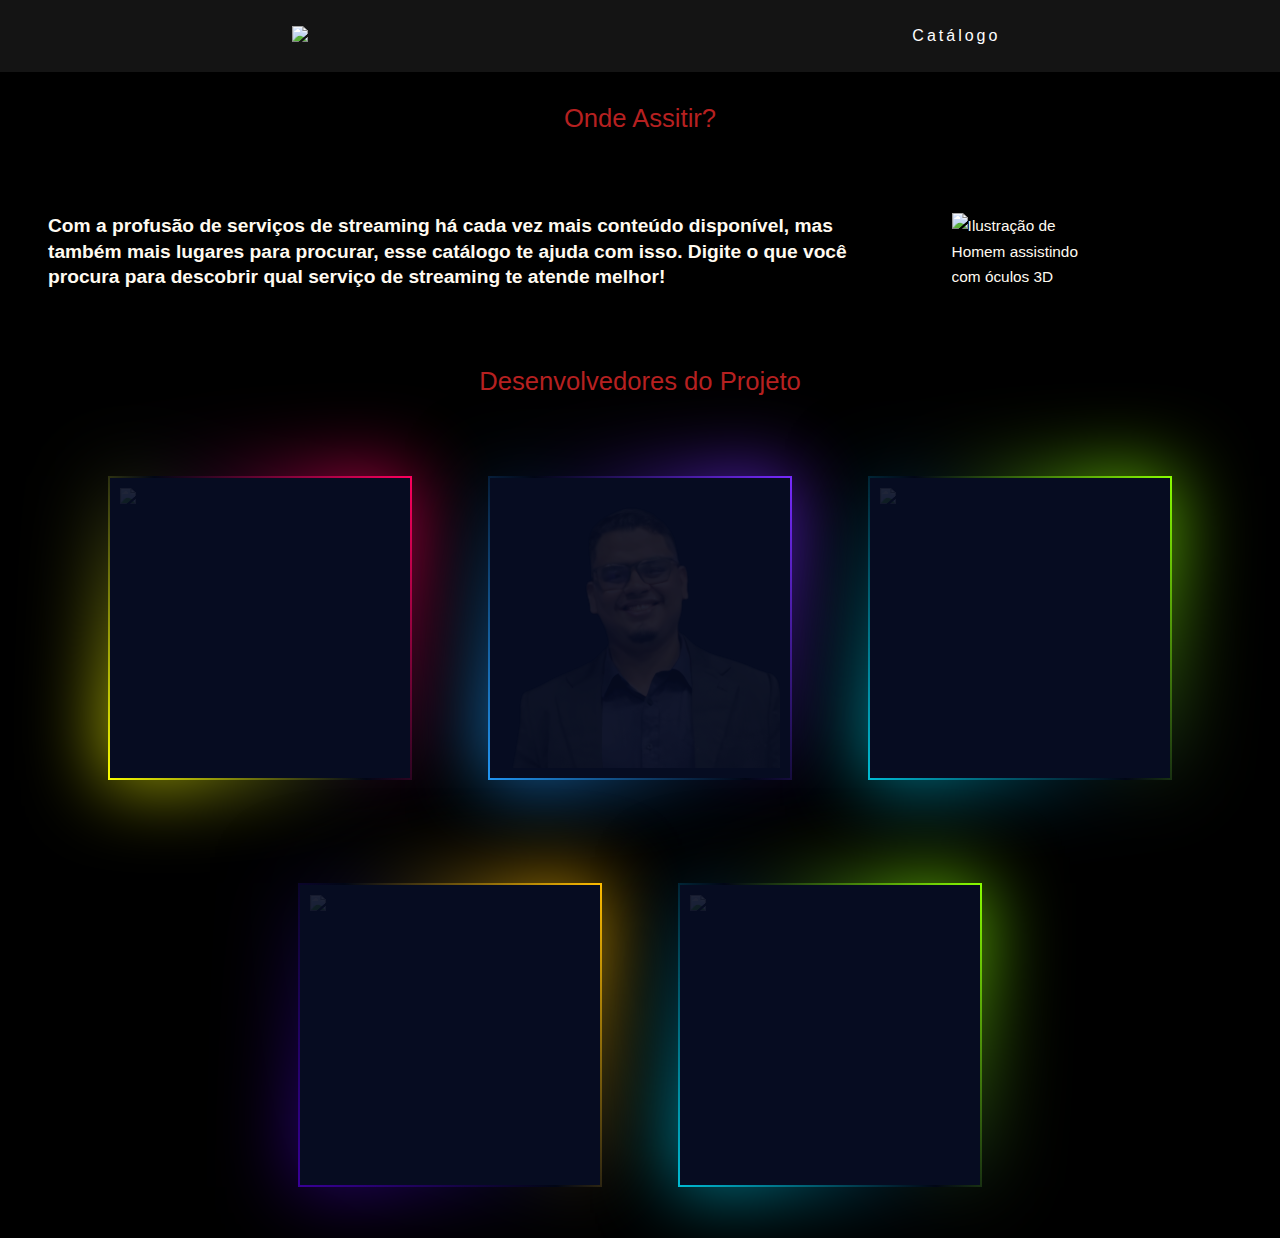
==== commit ff0e69c5: "ajuste link catalogo" ====
--- a/templates/index.html
+++ b/templates/index.html
@@ -20,8 +20,7 @@
             <div class="line3"></div>
         </div>
         <ul class="nav-list">
-            <li><a href="">Catálogo</a></li>
-            <li><a href="">Administração</a></li>
+            <li><a href="/catalogo">Catálogo</a></li>
         </ul>
     </nav>
 
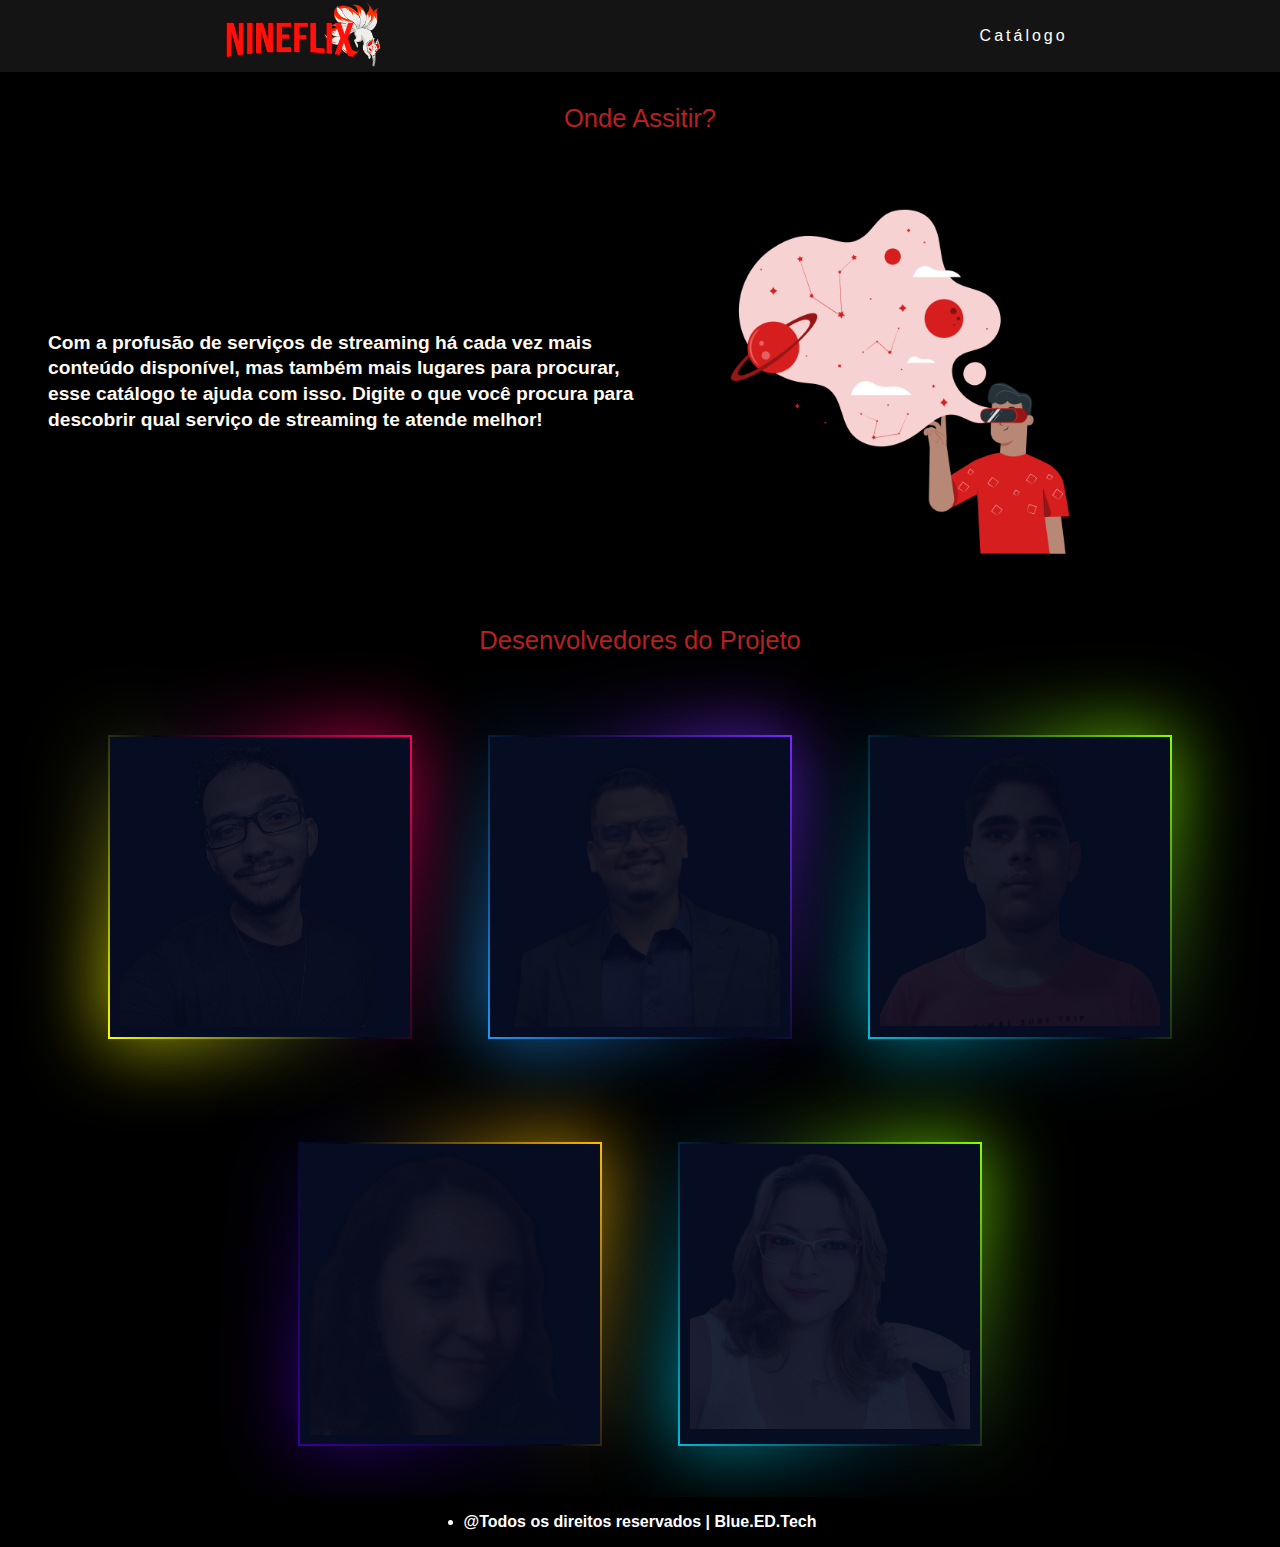
==== commit d982b2fb: "Merge 6be22de9f1ff9fbafb0f30a6bc8ce24e8ec83f2b into 42964e23a28a7b087cdd5b38c83067e246089c55" ====
--- a/templates/index.html
+++ b/templates/index.html
@@ -41,7 +41,7 @@
                 <img src="../static/img/carlos.png">
             </div>
             <div class="content">
-                <h2>Carlos<br><span>Developer</span></h2>
+                <h2><a href="https://portfoliocbernardox.herokuapp.com/" target="_blank">Carlos</a><br><span>Developer</span></h2>
             </div>
         </div>
         <div class="box">
@@ -49,7 +49,7 @@
                 <img src="../static/img/marcus.png">
             </div>
             <div class="content">
-                <h2>Marcus<br><span>Developer</span></h2>
+                <h2><a href="https://marcusvinysilvaportfolio.herokuapp.com/" target="_blank">Marcus</a><br><span>Developer</span></h2>
             </div>
         </div>
         <div class="box">
@@ -57,7 +57,7 @@
                 <img src="../static/img/caua.png">
             </div>
             <div class="content">
-                <h2>Cauã<br><span>Developer</span></h2>
+                <h2><a href="https://portifoliocaua.herokuapp.com/" target="_blank">Cauã</a><br><span>Developer</span></h2>
             </div>
         </div>
         <div class="box">
@@ -65,7 +65,7 @@
                 <img src="../static/img/ana.png">
             </div>
             <div class="content">
-                <h2>Ana Carolina<br><span>Developer</span></h2>
+                <h2><a href="https://anacarolinagarcone.herokuapp.com/" target="_blank">Ana Carolina</a><br><span>Developer</span></h2>
             </div>
         </div>
         <div class="box">
@@ -73,14 +73,14 @@
                 <img src="../static/img/steffany.png">
             </div>
             <div class="content">
-                <h2>Steffany Sympson<br><span>Developer</span></h2>
+                <h2><a href="https://portfoliossympson.herokuapp.com/" target="_blank">Steffany Sympson</a><br><span>Developer</span></h2>
             </div>
         </div>
 
     </section>
 
     <footer>
-
+        <div><li>@Todos os direitos reservados | Blue.ED.Tech</li></div>
     </footer>
 
     <script src="../static/js/inicio.js"></script>
--- a/static/css/style.css
+++ b/static/css/style.css
@@ -3,6 +3,26 @@
     padding: 0;
     font-family: "Helvetica";
   }
+
+html{
+  scroll-behavior: smooth;
+}
+
+::-webkit-scrollbar {
+  width: 9px;
+}
+
+::-webkit-scrollbar-track {
+  background: #161a1d; 
+}
+
+::-webkit-scrollbar-thumb {
+  background: rgb(182, 32, 32); 
+}
+
+::-webkit-scrollbar-thumb:hover {
+  background: #e5383b; 
+}
   
 body {
   font-family: 'Helvetica';
@@ -275,3 +295,17 @@
     color: rgb(182, 32, 32);
     text-shadow: blanchedalmond 3px;
     }
+
+footer{
+  display: flex;
+  justify-content: center;
+  color: #fff;
+  background: #000000;
+  padding: 1rem;
+  font-weight: 700;
+}
+
+footer li{
+  font-style: none;
+  text-decoration: none;
+}